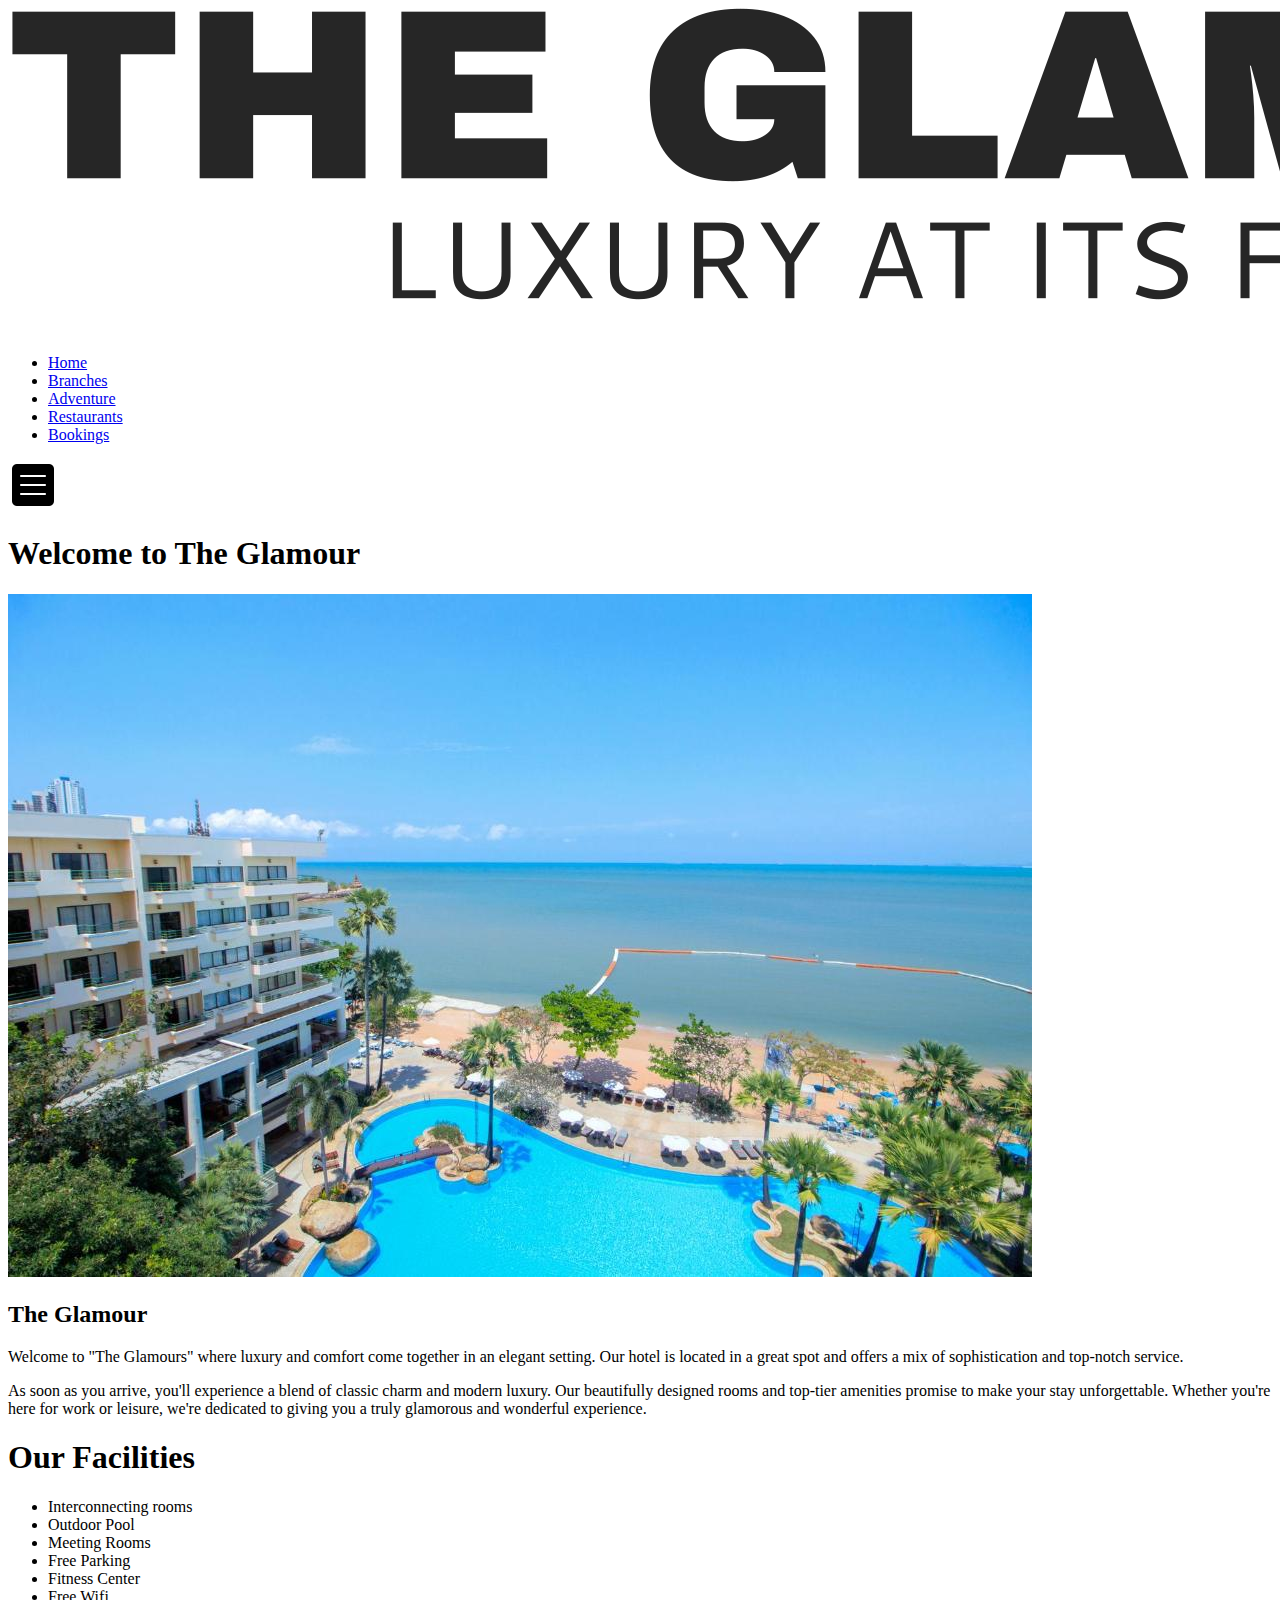
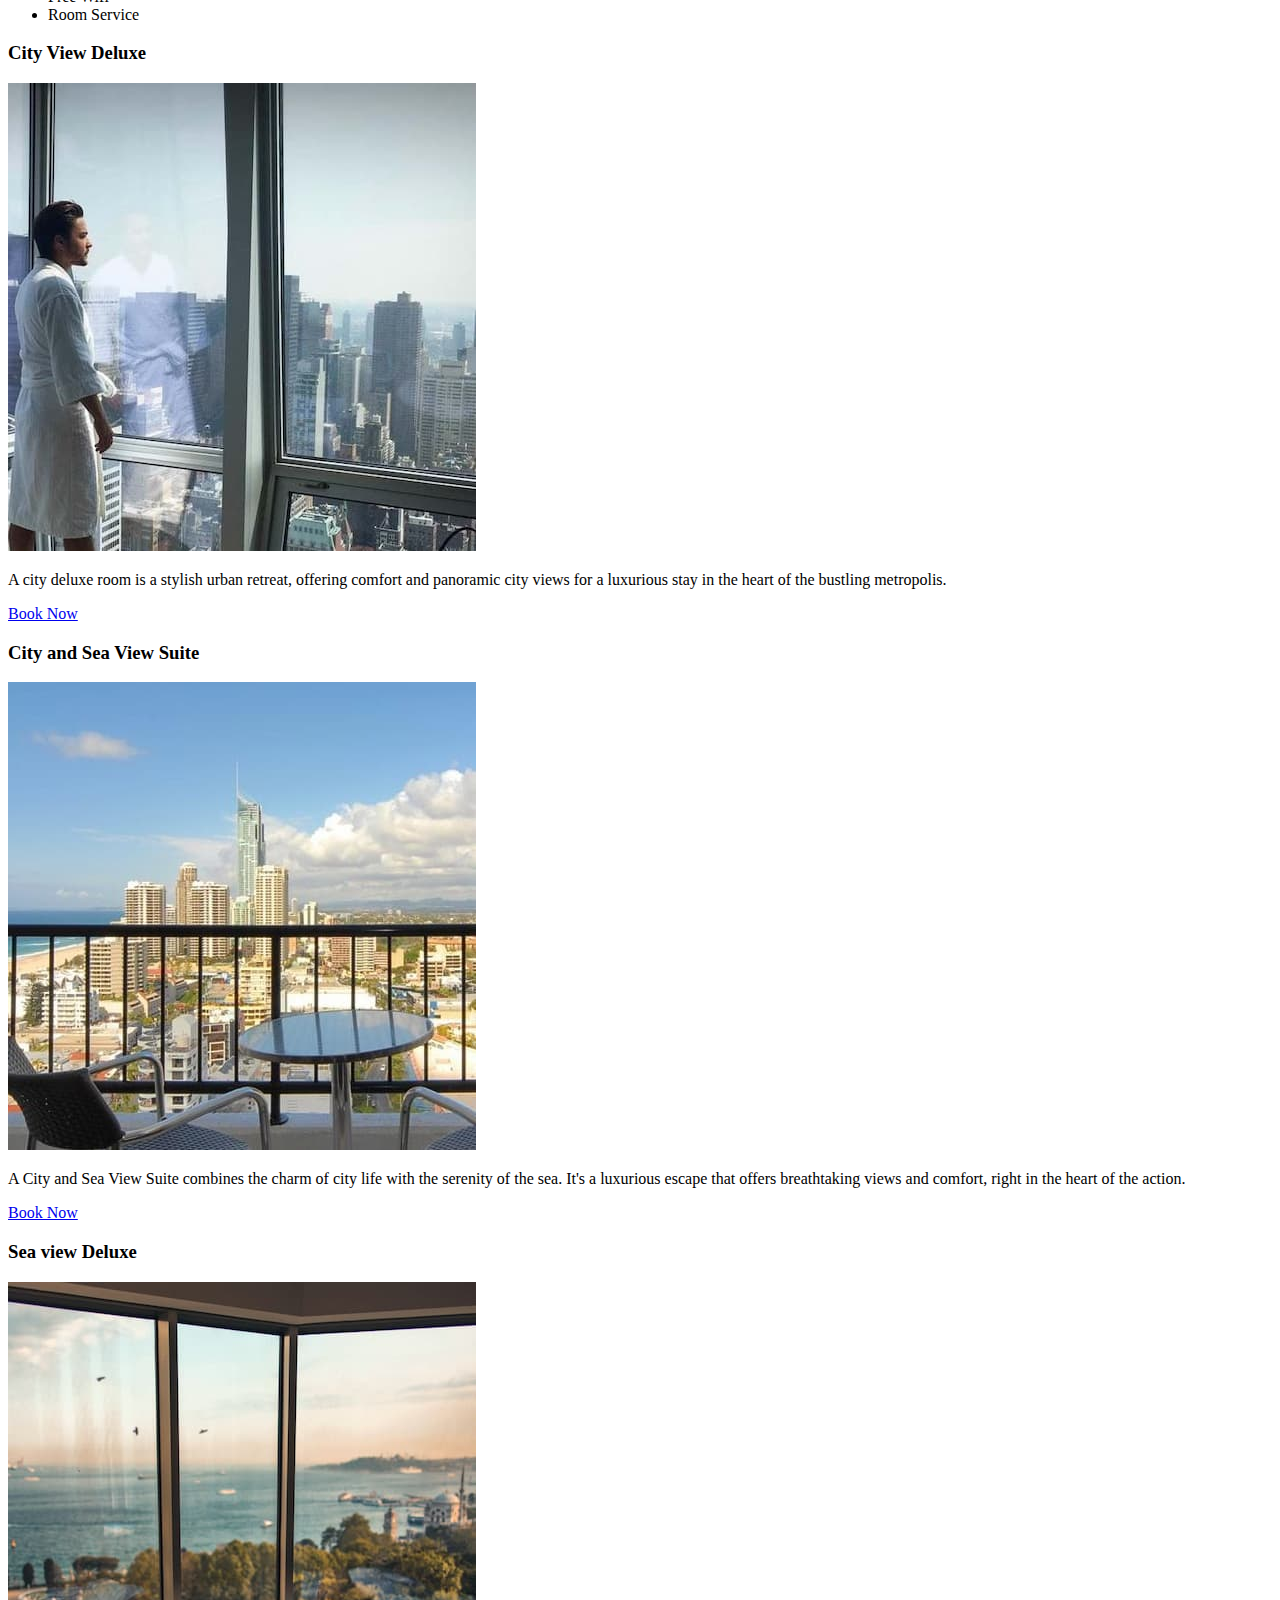
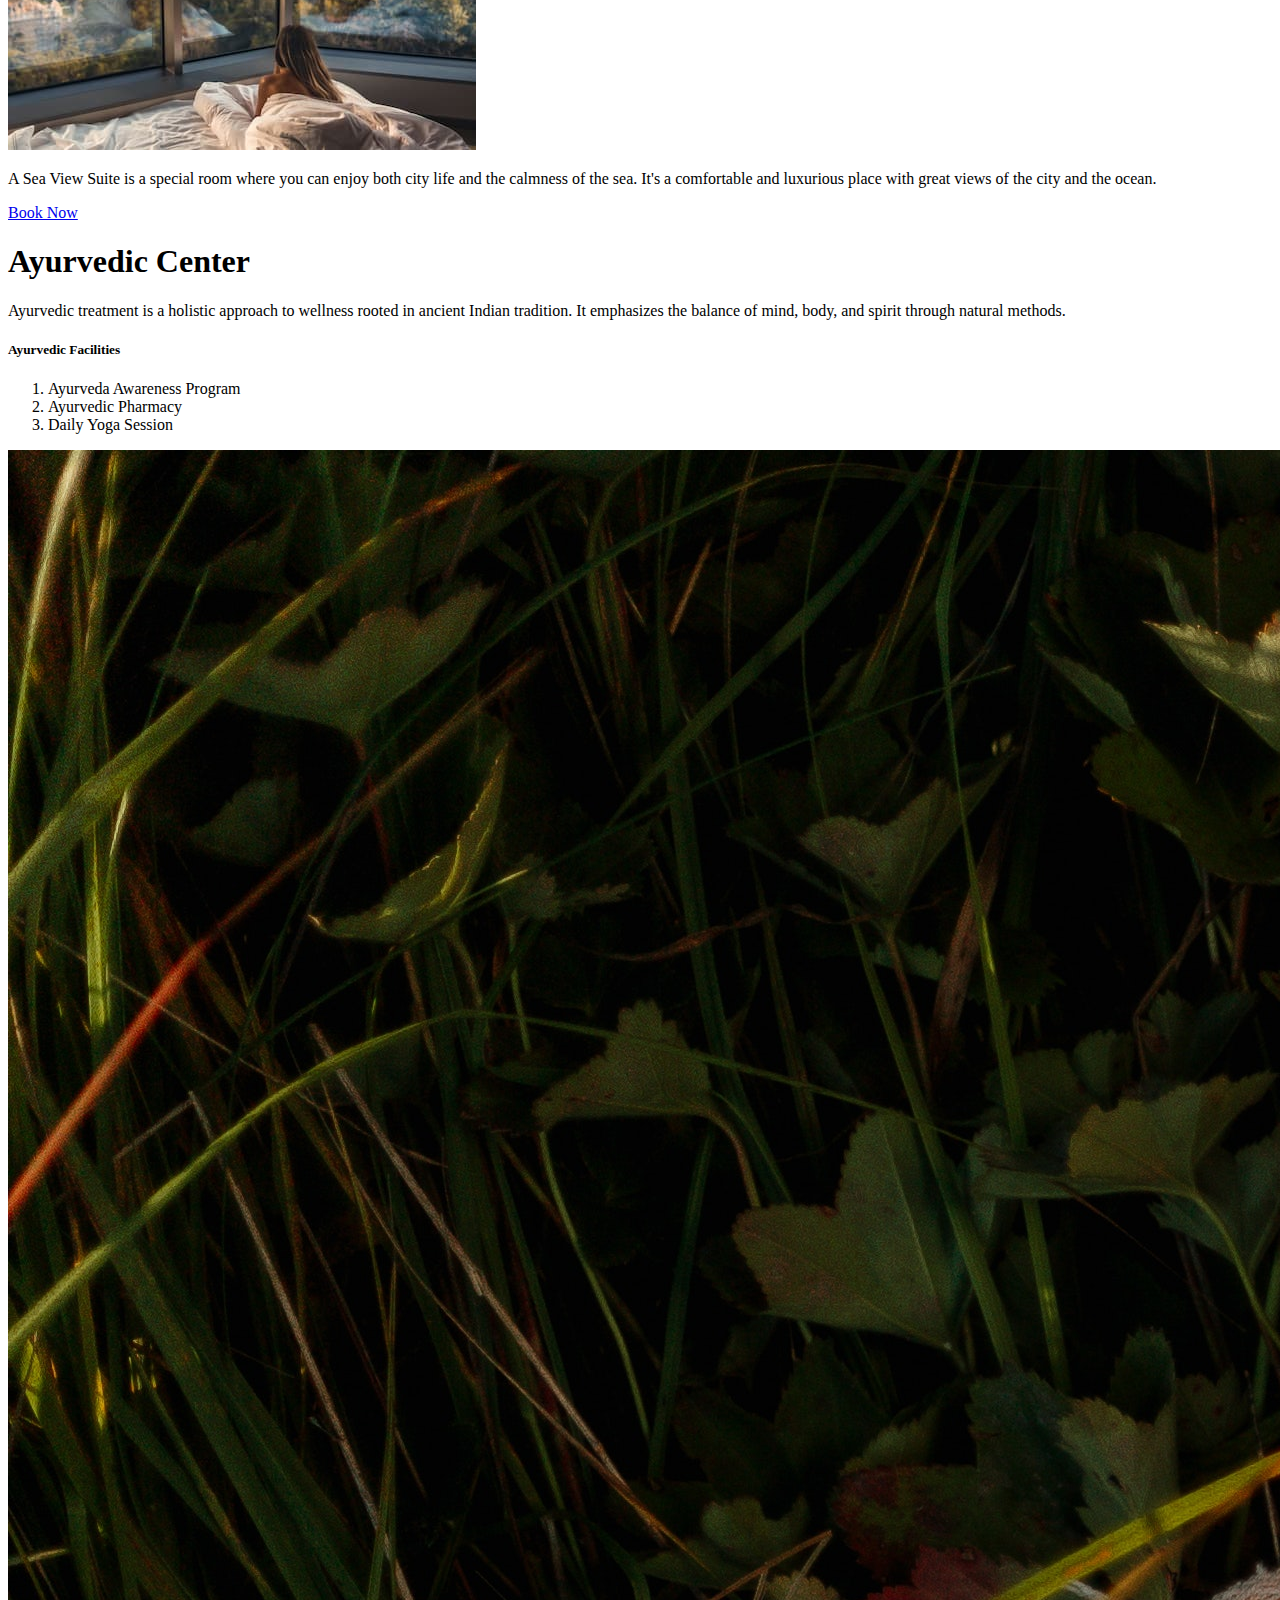
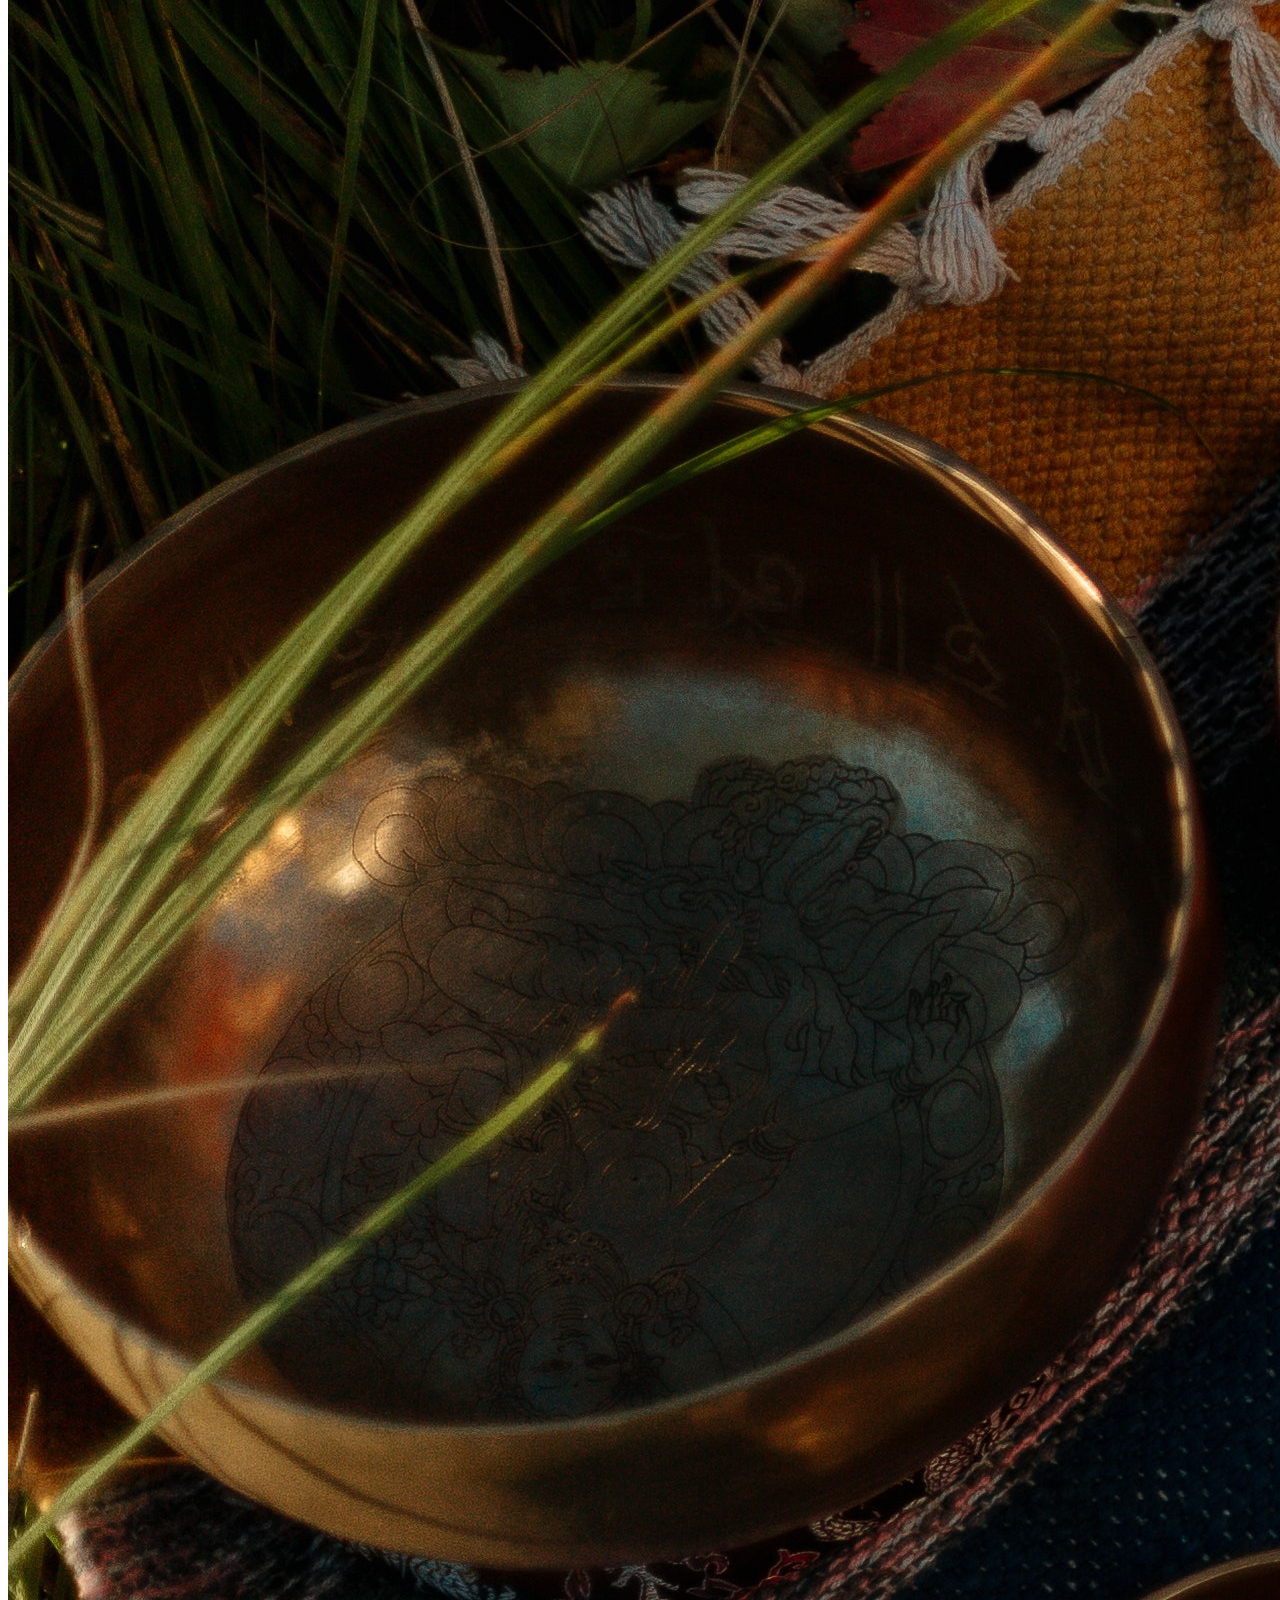
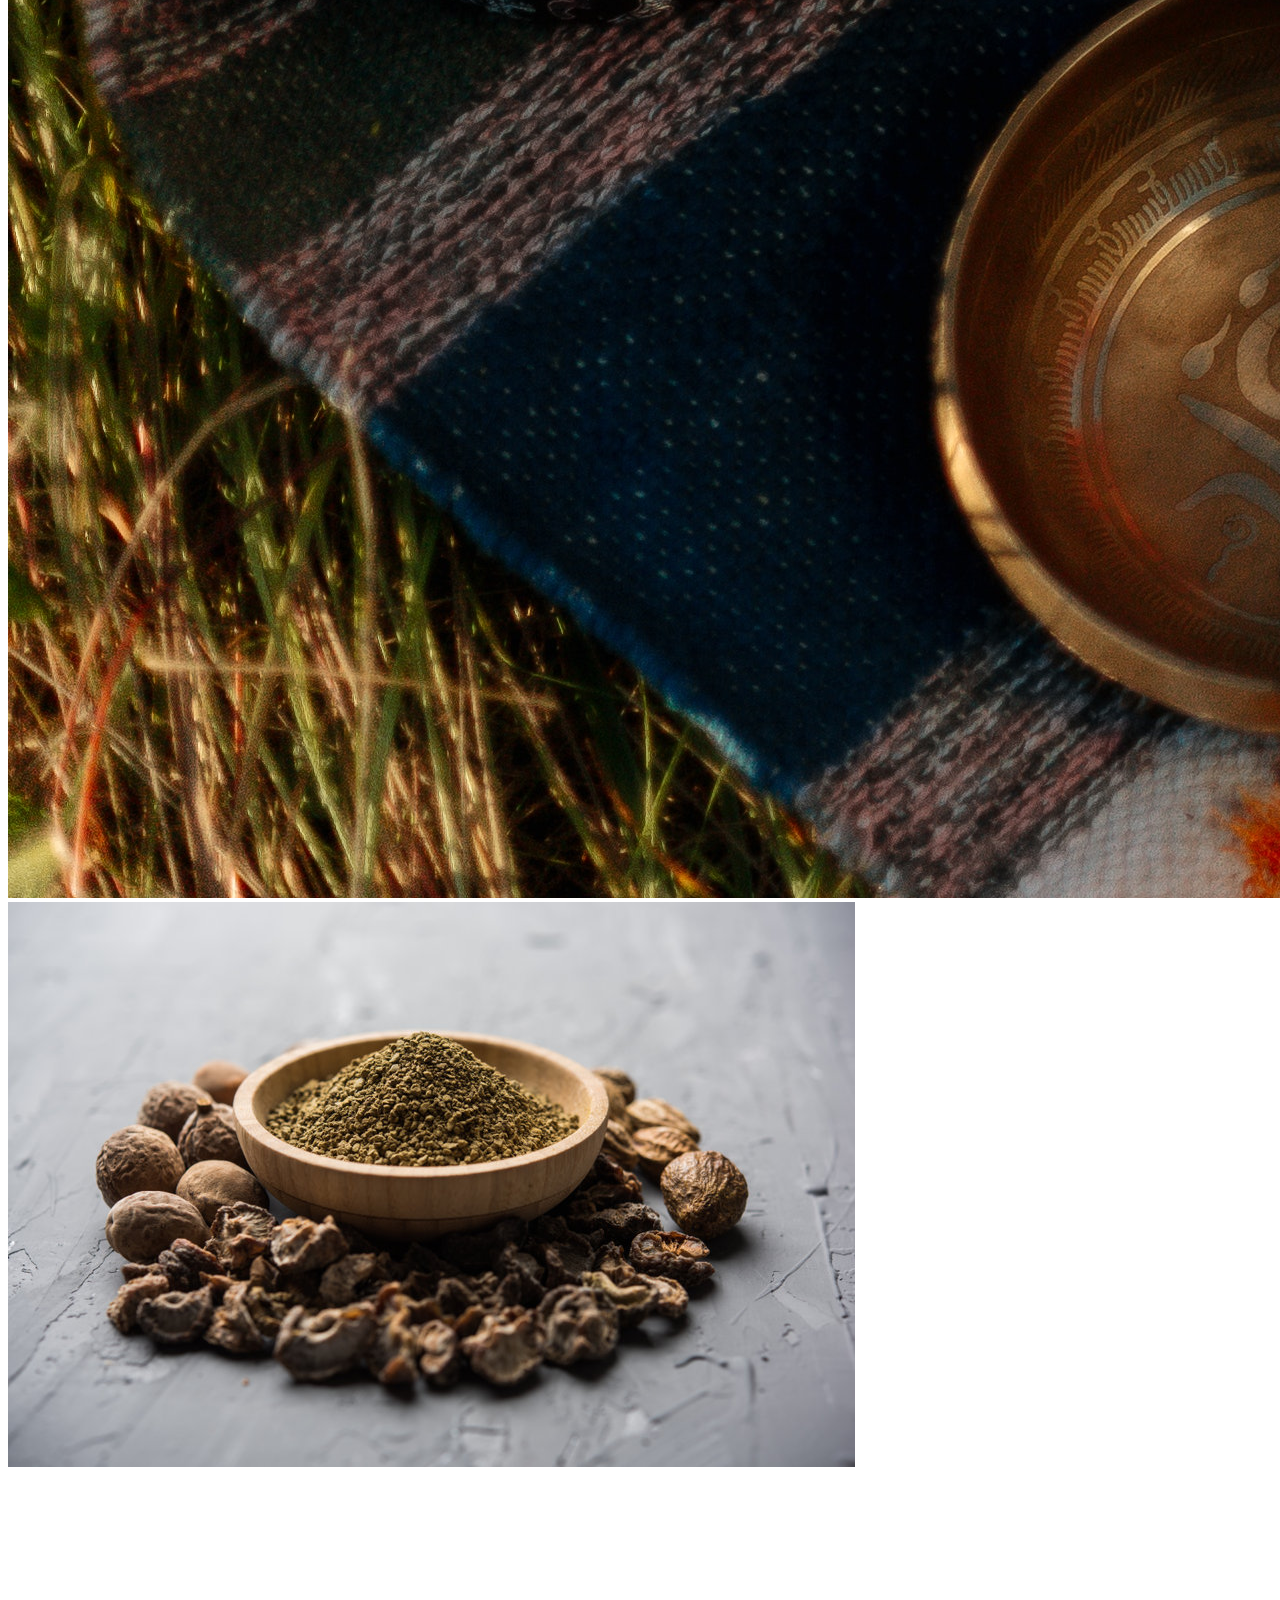
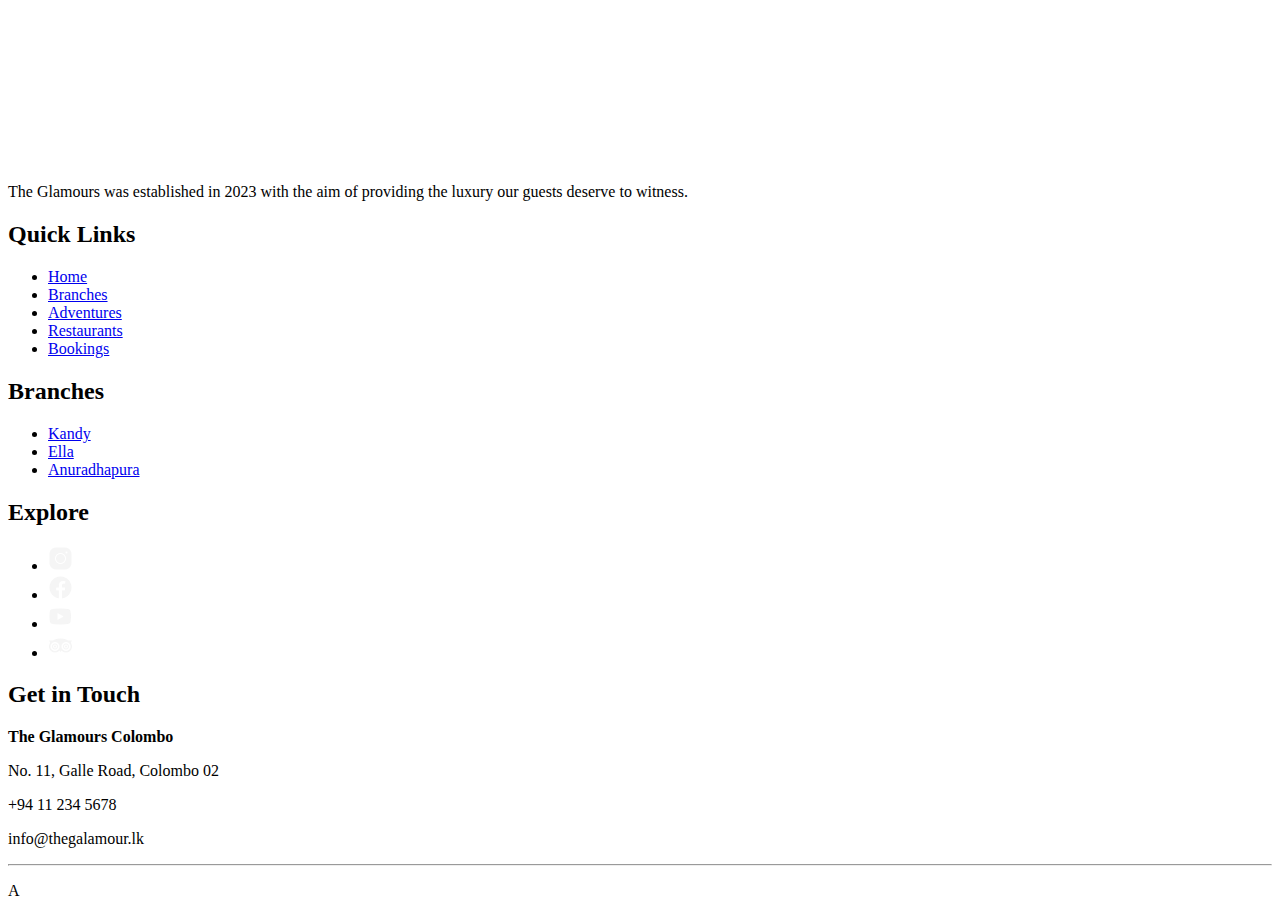
==== index.html @ 7baea007 "Add files via upload" ====
<!DOCTYPE html>
<html>
<head>
    <meta charset="utf-8">
    <meta name="viewport" content="width=device-width, initial-scale=1">
    <meta name="description" content="This is a hotel web application for clients and customers.">
    <link rel="stylesheet" href="../Hotel_Web/styles/main_style.css">
    <link rel="stylesheet" href="../Hotel_Web/styles/normalize.css">  
    <link rel="apple-touch-icon" sizes="180x180" href="apple-touch-icon.png">
    <link rel="icon" type="image/png" sizes="32x32" href="favicon-32x32.png">
    <link rel="icon" type="image/png" sizes="16x16" href="favicon-16x16.png">
    <link rel="manifest" href="site.webmanifest">
    <link rel="mask-icon" href="safari-pinned-tab.svg" color="#5bbad5">
    <meta name="msapplication-TileColor" content="#da532c">
    <meta name="theme-color" content="#ffffff">
    <title>The Glamour</title>
</head>
<body>
    <header class="hero">
        <!-- Logo and navigation menu -->
        <a href="index.html"><img src="images/logo1.png" class="logo" id="logoheh"></a>
        <nav>
            <div class="nav-list" id="navlinks">
                <!-- Close button for the navigation menu in mobile responsive mode -->
                <img src="images/close.png" class="fa" id="navbutton" onclick="hidemenue()">
                <ul>
                    <!-- Navigation links -->
                    <li><a href="index.html" class="onsite">Home</a></li>
                    <li><a href="branches.html">Branches</a></li>
                    <li><a href="adventure.html">Adventure</a></li>
                    <li><a href="restaurants.html">Restaurants</a></li>
                    <li><a href="bookings.html">Bookings</a></li>
                </ul>
            </div>
        </nav>        
        <!-- Button to open the navigation menu in mobile responsive mode -->
        <img src="images/menue.png" class="fa" id="navbutton" onclick="showmenue()">
    </header>
    <main>
        <section class="onsiteMain">
            <!-- Welcome message -->
            <h1>Welcome to The Glamour</h1>
        </section>
        <section class="intro">
            <!-- Hotel introduction with an image -->
            <img src="images/sea_view_welcome.jpg" alt="Hotel Images">
            <div class="intro_text">
                <h2>The Glamour</h2>
                <p>Welcome to "The Glamours" where luxury and comfort come together in an elegant setting. Our hotel is located in a great spot and offers a mix of sophistication and top-notch service.</p>
                <p>As soon as you arrive, you'll experience a blend of classic charm and modern luxury. Our beautifully designed rooms and top-tier amenities promise to make your stay unforgettable. Whether you're here for work or leisure, we're dedicated to giving you a truly glamorous and wonderful experience.</p>
        </section>
        <section class="amentites">
            <!-- Hotel facilities list -->
            <h1>Our Facilities</h1>
            <ul>
                <li>Interconnecting rooms</li>
                <li>Outdoor Pool</li>
                <li>Meeting Rooms</li>
                <li>Free Parking</li>
                <li>Fitness Center</li>
                <li>Free Wifi</li>
                <li>Room Service</li>
            </ul>
        </section>
        <section class="roomTypes">
            <!-- 3 Types of Rooms  -->
            <div class="rooms_cols">
                <h3>City View Deluxe</h3>
                <img src="images/cityView.jpg" title="City View Room" alt="City View Image">
                <p>A city deluxe room is a stylish urban retreat, offering comfort and panoramic city views for a luxurious stay in the heart of the bustling metropolis.</p>
                <a href="bookings.html">Book Now</a>
            </div>
            <div class="rooms_cols">
                <h3>City and Sea View Suite</h3>
                <img src="images/citySeaRoom.jpg" title="Sea and City View" alt="City View Image">
                <p>A City and Sea View Suite combines the charm of city life with the serenity of the sea. It's a luxurious escape that offers breathtaking views and comfort, right in the heart of the action.</p>
                <a href="bookings.html">Book Now</a>
            </div>
            <div class="rooms_cols">
                <h3>Sea view Deluxe</h3>
                <img src="images/seaView.jpg">
                <p>A Sea View Suite is a special room where you can enjoy both city life and the calmness of the sea. It's a comfortable and luxurious place with great views of the city and the ocean.</p>
                <a href="bookings.html">Book Now</a>
            </div>
        </section>
        <section class="ayur">
            <!-- Ayurvedic treatment section -->
            <div class="Ayurtxt">
                <h1>Ayurvedic Center</h1>
                <p>Ayurvedic treatment is a holistic approach to wellness rooted in ancient Indian tradition. It emphasizes the balance of mind, body, and spirit through natural methods.</p>
                <div class="ayuSubSection">
                    <h5>Ayurvedic Facilities</h5>
                    <ol>
                        <li>Ayurveda Awareness Program</li>
                        <li>Ayurvedic Pharmacy</li>
                        <li>Daily Yoga Session</li>
                    </ol>
                </div>
            </div>
            <div class="ayutImages">
            <img src="images/ayurPicT.jpg" title="Ayurvedic Treatment" alt="Ayurvedic Treatment">
            <img src="images/ayurPicB.jpg" title="Ayurvedic Treatment" alt="Ayurvedic Treatment">
            </div>
        </section>
    </main>
    <footer>
        <div id="f_logo_summ">
            <!-- Footer logo and summary -->
            <a href=""><img src="images/logo_white.png" class="footer_logo" alt="The Glamours" title="The Glamours"></a>
            <p>The Glamours was established in 2023 with the aim of providing the luxury our guests deserve to witness.</p>
        </div>
        <section>
            <!-- Footer sections with quick links, branches, social media, and contact information -->
            <div class="footer_col">
                <h2>Quick Links</h2>
                <ul>
                    <li><a href="index.html">Home</a></li>
                    <li><a href="branches.html">Branches</a></li>
                    <li><a href="adventure.html">Adventures</a></li>
                    <li><a href="restaurants.html">Restaurants</a></li>
                    <li><a href="bookings.html">Bookings</a></li>
                </ul>
            </div>
            <div class="footer_col">
                <h2>Branches</h2>
                <ul>
                    <li><a href="branches.html">Kandy</a></li>
                    <li><a href="branches.html">Ella</a></li>
                    <li><a href="branches.html">Anuradhapura</a></li>
                </ul>
            </div>
            <div class="footer_col" id="explore">
                <h2>Explore</h2>
                <ul>
                    <!-- Social media links -->
                    <li><a href="https://www.instagram.com/"><img src="images/instagram.png" alt="Instagram"></a></li>
                    <li><a href="https://www.facebook.com/"><img src="images/facebook.png" alt="Facebook"></li></a>
                    <li><a href="https://www.youtube.com/"><img src="images/youtube.png" alt="Youtube"></li></a>
                    <li><a href="https://www.tripadvisor.com/#"><img src="images/trip_advisor.png" alt="Trip Advisor"></li></a>
                </ul>
            </div>
            <div class="footer_col">
                <h2>Get in Touch</h2>
                <!-- Contact information -->
                <p><b>The Glamours Colombo</b></p>
                <p>No. 11, Galle Road, Colombo 02</p>
                <p>+94 11 234 5678</p>
                <p>info@thegalamour.lk</p>
            </div>
        </section>
        <hr>
        <p>A</p>
        <!-- 
        
            References

            Nickson, R. (2019) Woman laying down on bed inside room · Free Stock photo, Pexels. Available at: https://www.pexels.com/photo/woman-laying-down-on-bed-inside-room-2417842/.
            
            City and Sea View Room (no date). Available at: https://www.mantra.com.au/Portals/0/GalleryImages/System/Mantra/onViewHotel/Gallery/Mantra-Pacific-Hotel4.t42411.jpg (Accessed: September 9, 2023).
            
            28 NYC Hotels with Best Views — The Most Perfect View (no date). Available at: https://www.themostperfectview.com/new-york-hotel-views.

            India, K.A. (2023) “A Complete List of Ayurvedic Treatments, Benefits and How they Work,” Kerala Ayurveda, 9 September. Available at: https://www.keralaayurveda.biz/blog/guide-to-ayurvedic-treatments.

            Photo by cottonbro studio: https://www.pexels.com/photo/person-in-red-long-sleeve-shirt-holding-brown-wooden-handle-5416013/

            GARDEN SEA VIEW RESORT $38 ($̶8̶1̶) - Updated 2023 prices & hotel Reviews - Pattaya, Thailand (no date). Available at: https://www.tripadvisor.com/Hotel_Review-g293919-d447130-Reviews-Garden_Sea_View_Resort-Pattaya_Chonburi_Province.html#/media/447130/556368362:p/?albumid=101&type=0&category=101.


         -->
    </footer>
    <script>
        // JavaScript functions for showing and hiding the navigation menu in responsive mode only
        var navlinks = document.getElementById("navlinks")

        function showmenue(){
            navlinks.style.right = "0"
        }
        function hidemenue(){
            navlinks.style.right = "-200px"
        }
    </script>
</body>
</html>
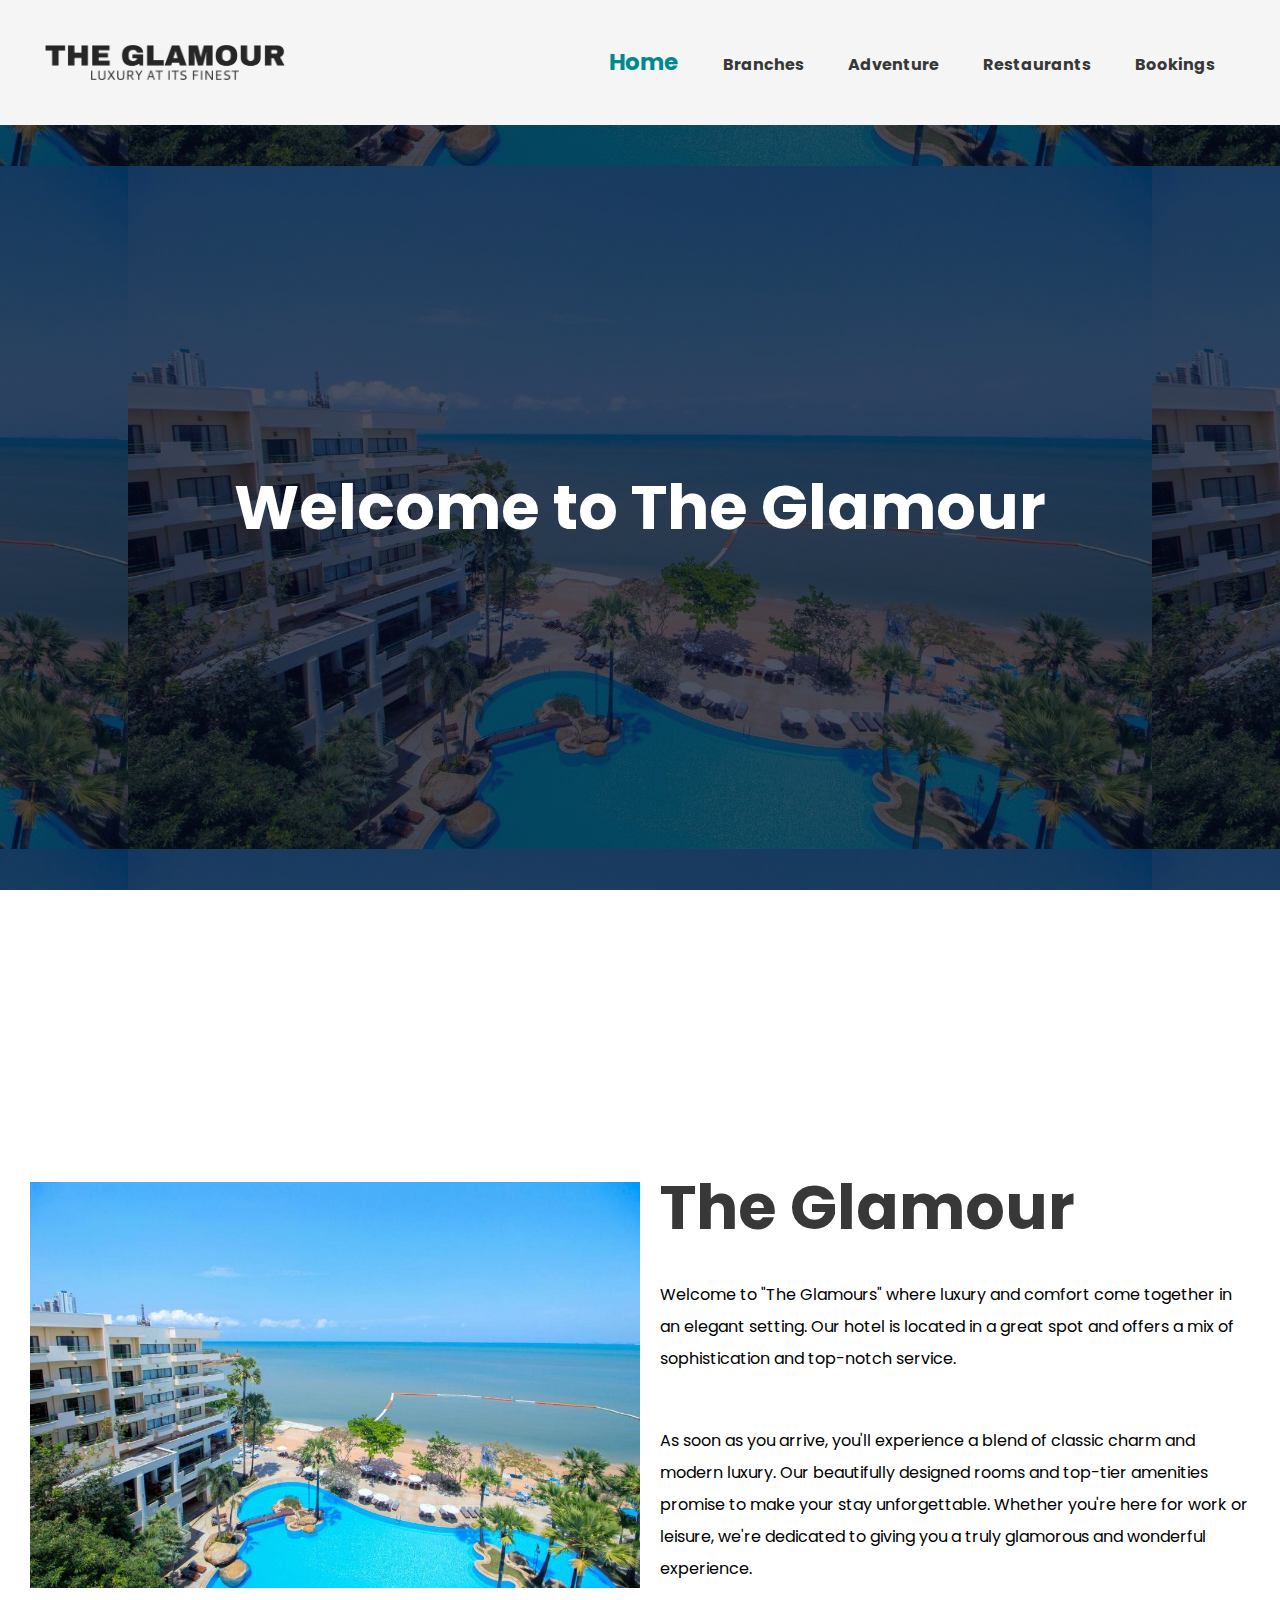
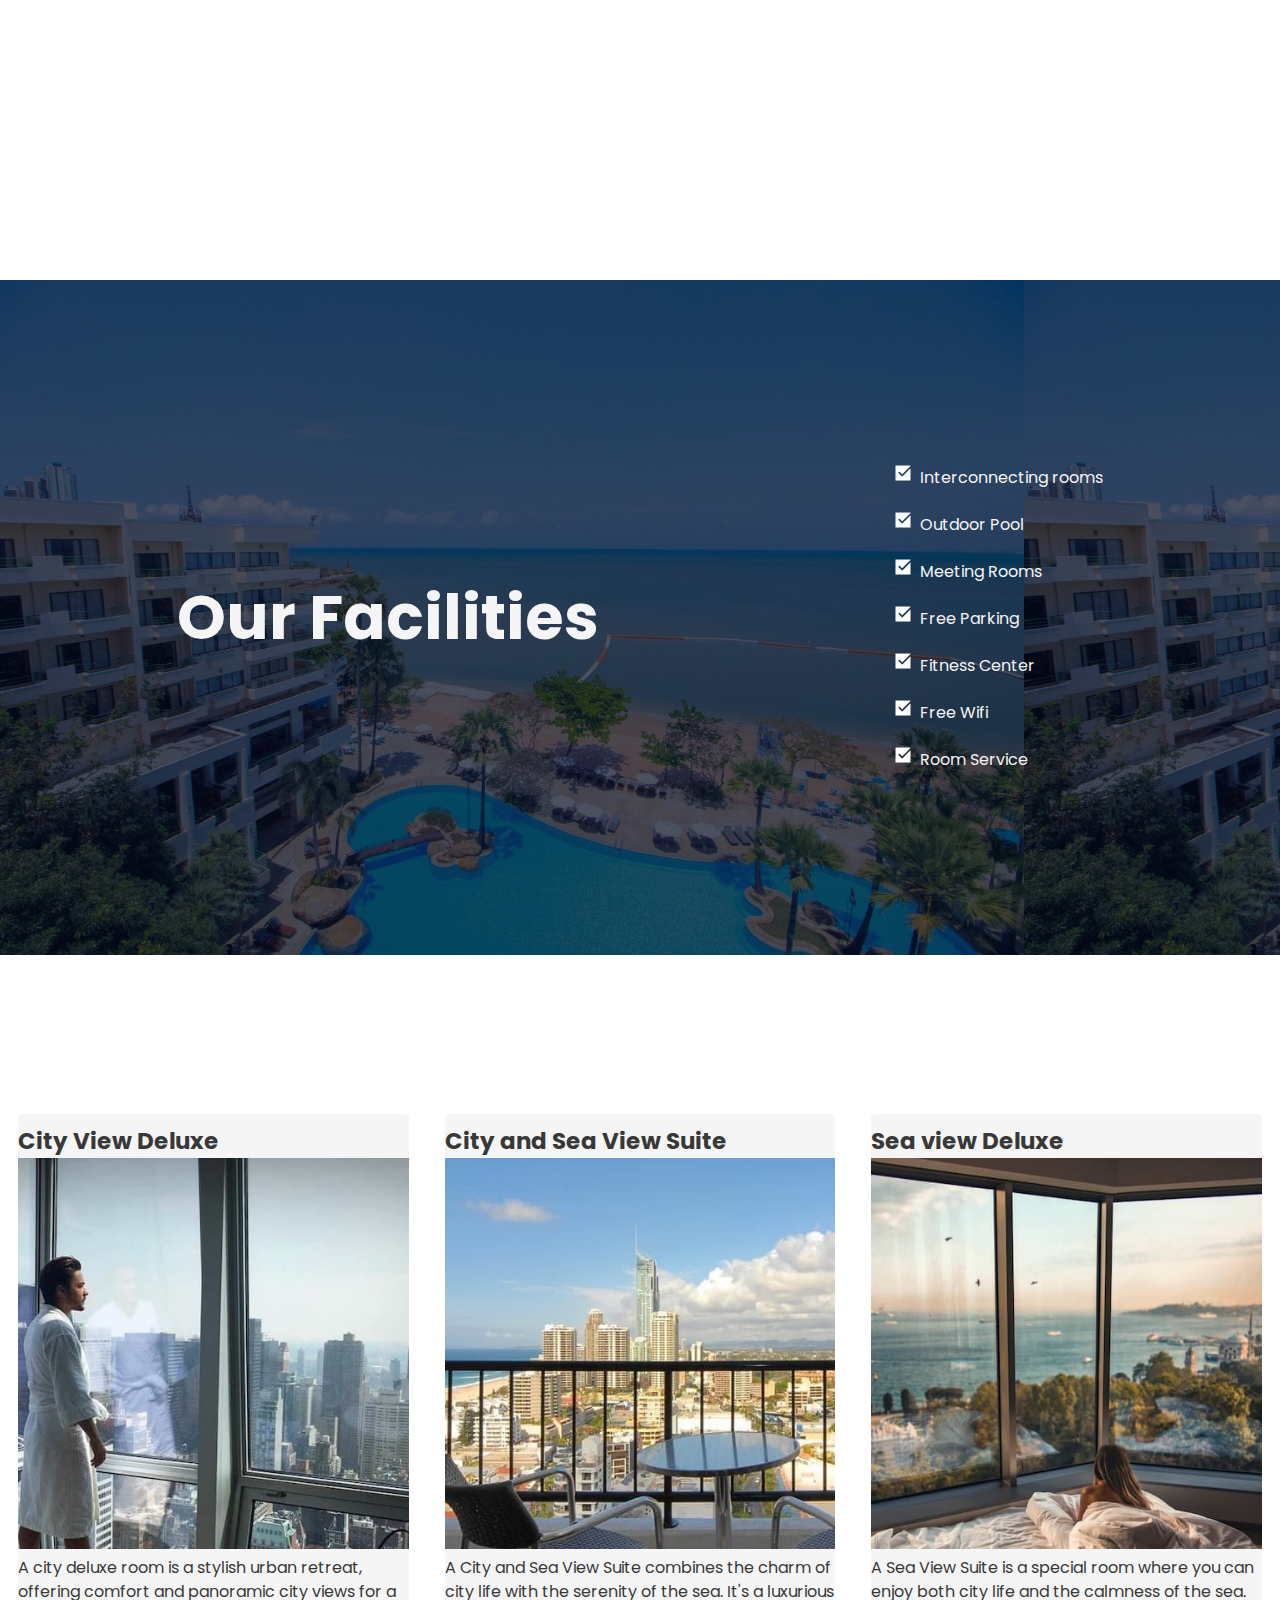
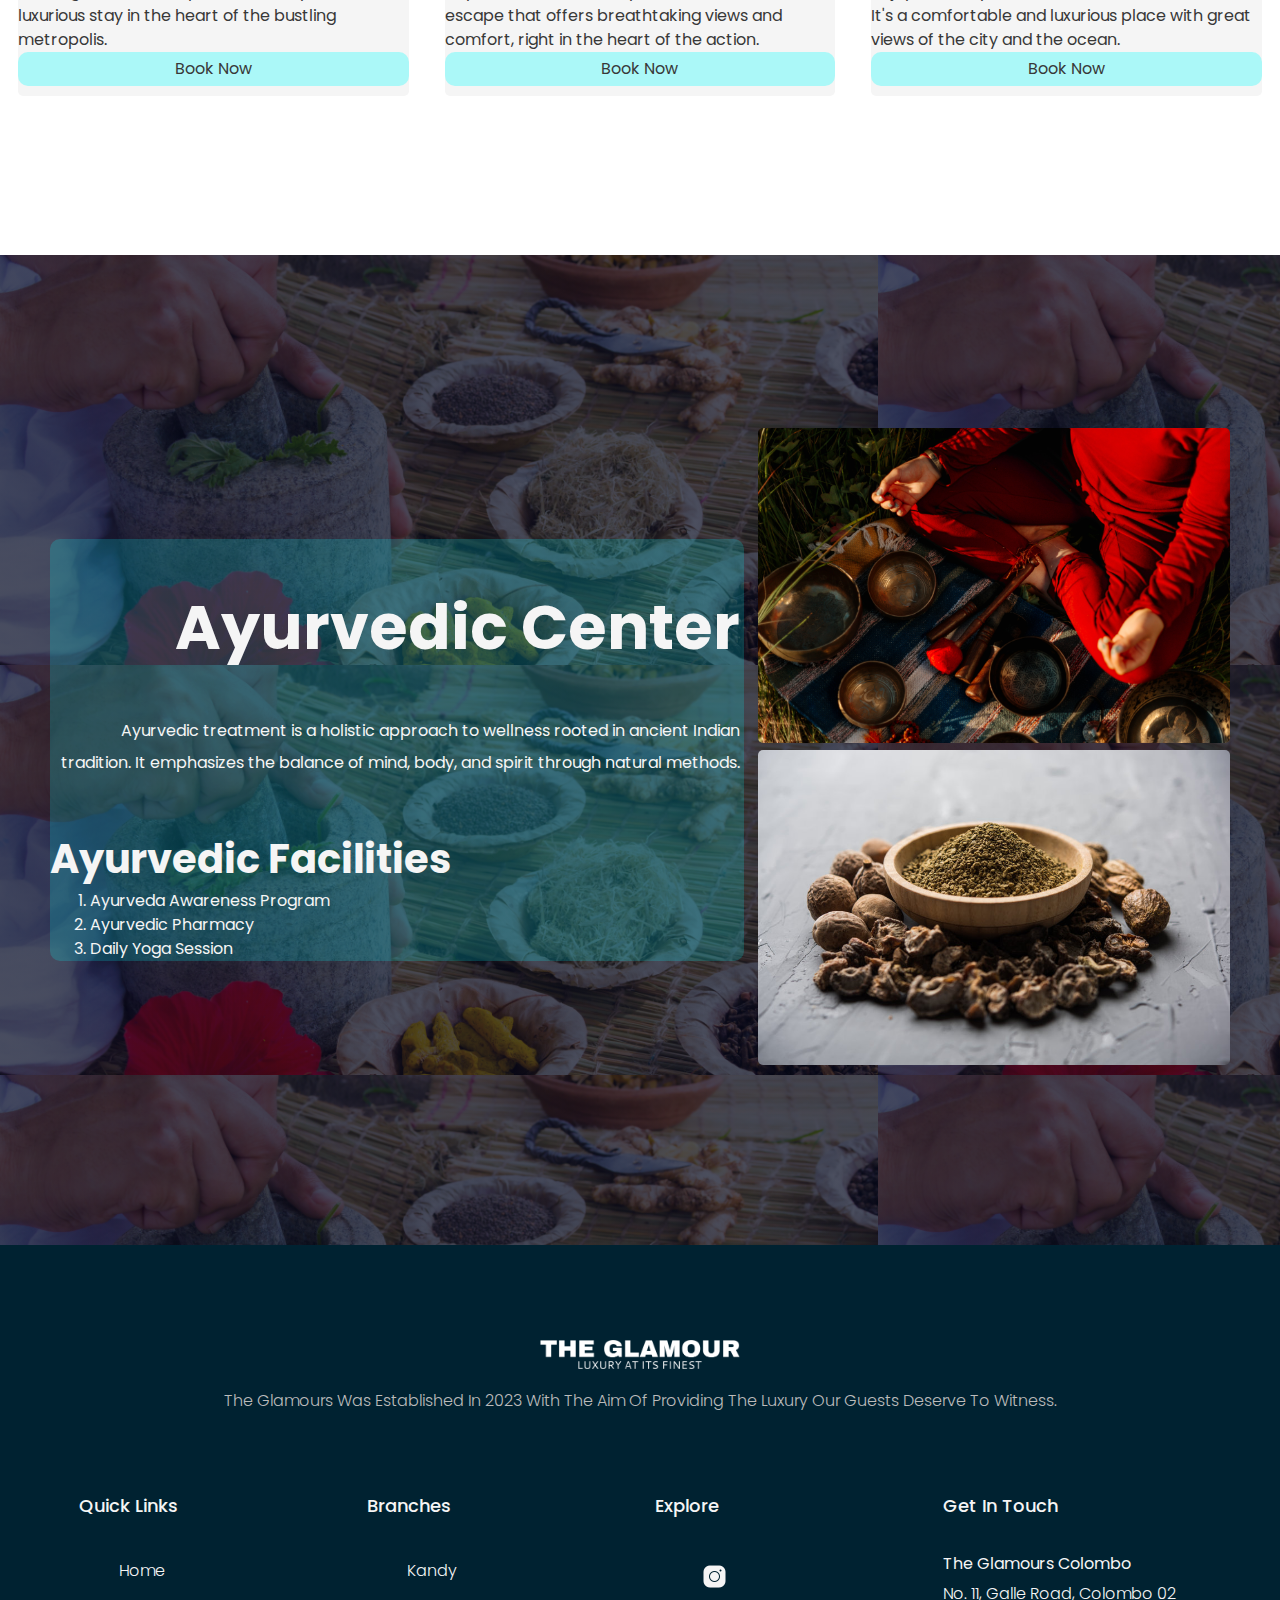
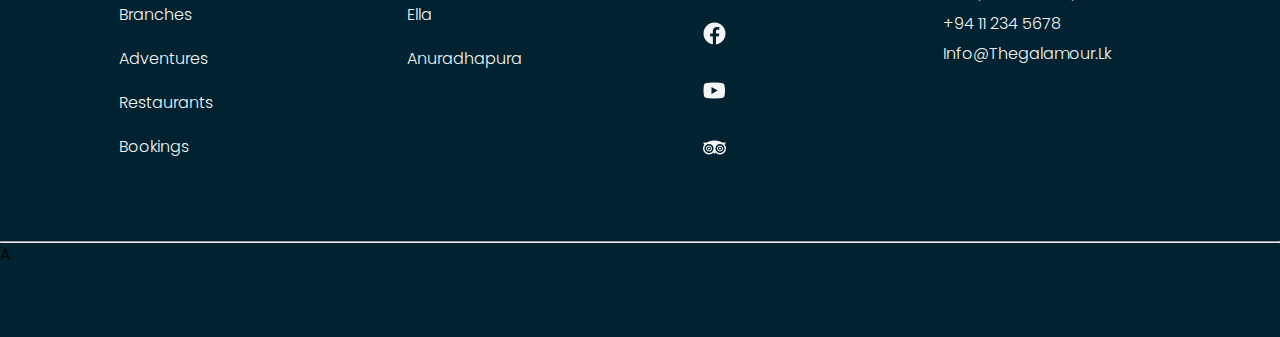
==== commit 656c9e35: "index.html" ====
--- a/index.html
+++ b/index.html
@@ -4,8 +4,8 @@
     <meta charset="utf-8">
     <meta name="viewport" content="width=device-width, initial-scale=1">
     <meta name="description" content="This is a hotel web application for clients and customers.">
-    <link rel="stylesheet" href="../Hotel_Web/styles/main_style.css">
-    <link rel="stylesheet" href="../Hotel_Web/styles/normalize.css">  
+    <link rel="stylesheet" href="/styles/main_style.css">
+    <link rel="stylesheet" href="/styles/normalize.css">  
     <link rel="apple-touch-icon" sizes="180x180" href="apple-touch-icon.png">
     <link rel="icon" type="image/png" sizes="32x32" href="favicon-32x32.png">
     <link rel="icon" type="image/png" sizes="16x16" href="favicon-16x16.png">
--- a/styles/main_style.css
+++ b/styles/main_style.css
@@ -0,0 +1,733 @@
+@import url('https://fonts.googleapis.com/css2?family=Poppins:ital,wght@0,100;0,200;0,300;0,400;0,500;0,600;0,700;0,800;0,900;1,100;1,200;1,300;1,400;1,500;1,600;1,700;1,800;1,900&display=swap');
+*{
+    line-height: 1.5;
+    margin: 0;
+    box-sizing: border-box;
+    font-family: 'Poppins', sans-serif;
+}
+:root{
+    --lightTextColor: whitesmoke;
+    --darkTextColor: rgb(56, 56, 56);
+    --signatureColor: rgb(0, 138, 143);
+    --fontSizeMobile: 15px; 
+    --normalHeader: 62px;
+    --MobileHeader: 31px;
+    --defaultBorderRadius: 10px;
+    --signaturebackground: rgba(0, 255, 255, 0.301);
+    --deafaultBoxShadow:  2px 2px 7px rgb(83, 83, 83);
+}
+/* header styling */
+.logo{
+    height: 35px;
+}
+.hero{
+    height: 125px;
+    width: 100%;
+    background-color: whitesmoke;
+    display: flex;
+    justify-content: space-between;
+    padding: 45px;
+}
+/* ------navigation styling------ */
+nav{
+    display: flex;
+    align-items: center;
+    justify-content: space-between;
+    gap: 3rem;
+}
+nav ul li{
+    list-style-type: none;
+    display: inline-block;
+    padding: 10px 20px;
+    transition: all 0.3s ease;
+}
+nav ul li a{
+    color: var(--darkTextColor);
+    text-decoration: none;
+    font-weight: bold;
+    transition: all 0.3s ease-out;
+}
+.onsite{
+    all: unset;
+    color: var(--signatureColor);
+    font-weight: bold;
+    font-size: 23px;
+    transition: all .3s ease-out;
+    cursor: pointer;
+
+}
+nav ul li a:hover{
+    color: var(--signatureColor);
+}
+nav ul li:hover{
+    transform: translateY(-3px);
+}
+.fa{
+    display: none;
+}
+#navbutton{
+    display: none;
+}
+/* reponsive navigation */
+@media(max-width: 1017px){
+    nav ul li{
+        display: block;
+    }
+    .onsiteMain h1{
+        font-size: 15px;
+    }
+    #navlinks{
+        position: fixed;
+        background-color: rgba(11, 47, 58, 0.911);
+        height: 100vh;
+        width: 200px;
+        top: 0;
+        padding-top: 25vh;
+        right: -220px;
+        text-align: left;
+        z-index: 1;
+        transition: 0.5s;
+        color: whitesmoke;
+    }
+    nav ul li a{
+        color: whitesmoke;
+    }
+    nav .fa{
+        display: block;
+        color: #fff;
+        margin: 10px;
+        cursor: pointer;
+    }
+    #navbutton{
+        display: block;
+    }
+    nav ul{
+        padding: 30px;
+    }
+}
+/* footer stlying */
+footer{
+    background-color: #002231;
+    padding: 70px 0;
+}
+#f_logo_summ{
+    align-items: center;
+    padding: 15px;
+    text-align: center;
+    line-height: 30px;
+    font-size: 16px;
+    text-transform: capitalize;
+    font-weight: 300;
+    color: #bbbbbb;
+}
+.footer_logo{
+    width: 200px;
+    height: auto;
+    margin: 10px;
+}
+footer section{
+    max-width: 1170px;
+    margin: 5%;
+    display: flex;
+    flex-wrap: wrap;
+}
+footer section ul{
+    list-style: none;
+}
+.footer_col{
+    width: 25%;
+    padding: 0 15px;
+}
+.footer_col h2{
+    font-size: 18px;
+    color: whitesmoke;
+    text-transform: capitalize;
+    margin-bottom: 30px;
+    font-weight: 500;
+    position: relative;
+}
+.footer_col ul li{
+    display: grid;
+    grid-template-columns: 40px 0;
+    padding: 10px 0;
+}
+.footer_col p{
+    line-height: 30px;
+    font-size: 16px;
+    text-transform: capitalize;
+    color: whitesmoke;
+    font-weight: 300;
+}
+#explore ul li a{
+    transition: all 0.3s ease-in-out;
+    border-radius: 15px;
+    padding-top: 5px;
+    padding-left: 7px;
+}
+#explore ul li a:hover{
+    box-shadow: 0px 0px var(--signatureColor) ;
+    background-color: var(--signatureColor);
+}
+
+.footer_col ul li a{
+    font-size: 16px;
+    text-transform: capitalize;
+    color: #f5f5f5;
+    text-decoration: none;
+    font-weight: 300;
+    display: block;
+    transition: all 0.3s ease;
+}
+.footer_col ul li a:hover{
+    color: var(--signatureColor);
+    padding-left: 2px;
+    font-weight: 500;
+}
+/* Responsive footer*/
+@media(max-width: 1000px){
+    .footer_col{
+        width: 50%;
+        margin-bottom: 30px;
+    }
+}
+@media(max-width: 580px){
+    .footer_col{
+        width: 100%;
+    }
+}
+/* ----common hero image------ */
+.onsiteMain{
+    min-height: 85vh;
+    width: 100%;
+    display: flex;
+    background-image: linear-gradient(rgba(4, 9, 30, 0.7),rgba(4,9,30,0.7)),url(../images/sea_view_welcome.jpg);
+    background-position: center;
+    position: relative;
+    align-items: center;
+    justify-content: center;
+    text-align: center;
+    
+}
+.onsiteMain h1{
+    color: white;
+    font-size: 62px;
+}
+@media(max-width: 500px){
+    .onsiteMain h1{
+        font-size: 37px;
+    }
+}
+/* --------------------home page--------------------------- */
+/* ------------Introduction Section-------------------- */
+.intro{
+    width: 100%;
+    padding: 30vh 30px;
+    height: 110vh;
+    margin: auto;
+    text-align: center;
+    align-items: center;
+}
+.intro {
+    display: flex;
+    flex-direction: row;
+    align-items: center;
+    text-align: left;
+}
+.intro_text{
+    justify-content: space-between;
+}
+.intro img {
+    width: 50%; 
+    margin-right: 20px; 
+}
+.intro h2{
+    font-size: var(--normalHeader);
+    color: var(--darkTextColor);
+}
+.intro p{
+    line-height: 2;
+    padding: 25px 0;
+}
+/* ----------------------Responsive Introduction------------------------- */
+@media screen and (max-width: 768px) {
+    .intro {
+        flex-direction: column;
+        align-items: flex-start; 
+        padding: 50px 10px;
+        height: 120vh;
+        align-items: center;
+    }
+    .intro_text{
+        text-align: center;
+    }
+    .intro img {
+        width: 75%; 
+        margin-right: 0; 
+    }
+    .intro p{
+        padding: 0px 0px;
+        font-size: var(--fontSizeMobile);
+    }
+    .intro h2{
+        font-size: var(--MobileHeader);
+    }
+}
+/* ---------------Facilities section------------------------ */
+.amentites{ 
+    display: flex;
+    flex-direction: row;
+    justify-content: space-around;
+    height: 75vh;
+    width: 100%;
+    color: whitesmoke;
+    background-image: linear-gradient(rgba(4, 9, 30, 0.7),rgba(4,9,30,0.7)),url(../images/sea_view_welcome.jpg);
+    padding: 50px;
+    align-items: center;
+}
+.amentites li{
+    list-style: square url(../images/tick.png) inside;
+    padding: 10px 0;
+    text-align: left;
+}
+.amentites h1{
+    font-size: var(--normalHeader);
+    text-align: right;
+}
+/* -----------------------Responsive Facilities------------------ */
+@media(max-width: 750px){
+    .amentites{
+        flex-direction: column;
+        height: 50%;
+    }
+    .amentites h1{
+        font-size: var(--MobileHeader);
+        text-align: center;
+    }
+    .amentites ul{
+        align-items: center;
+        text-align: center;
+    }
+    .amentites li{
+        font-size: var(--fontSizeMobile);
+    }
+}
+/* -------------------------Rooms Section---------------------- */
+.roomTypes{
+    height: 100vh;
+    width: 100%;
+    display: grid;
+    grid-template-columns: 1fr 1fr 1fr;
+    align-items: center;
+    justify-content: space-between;
+}
+.rooms_cols{
+    margin: 18px;
+    padding: 10px 0;
+    border-radius: 5px;
+    background-color: whitesmoke;
+    color: var(--darkTextColor);
+}
+.rooms_cols h3{
+    font-size: 23px;
+}
+.rooms_cols img{
+    width: 100%;
+}
+.rooms_cols a{
+    color: var(--darkTextColor);
+    text-decoration: none;
+    width: 100%;
+    display: block;
+    text-align: center;
+    padding: 5px;
+    background-color: rgba(0, 255, 255, 0.301);
+    border-radius: var(--defaultBorderRadius);
+    transition: all 0.3s ease;
+}
+.rooms_cols a:hover{
+    box-shadow: var(--deafaultBoxShadow);
+
+}
+/* ----------responsive room section----------- */
+@media(max-width: 810px){
+    .roomTypes{
+        display: flex;
+        flex-direction: column;
+        align-items: center;
+        justify-content: space-around;
+        text-align: center;
+        height: 220vh;
+
+    }
+    .rooms_cols img{
+        width: 40%;
+        padding: 5px 0;
+        margin: 2px;
+    }
+    .rooms_cols h3{
+        font-size: var(--MobileHeader);
+    }
+    .rooms_cols p{
+        font-size: var(--fontSizeMobile);
+    }
+}
+/* -----------------------Ayurwedice Section--------------------------- */
+.ayur{ 
+    display: grid;
+    grid-template-columns: 60% 40%;
+    justify-content: space-around;
+    align-items: center;
+    height: 110vh;
+    width: 100%;
+    color: whitesmoke;
+    background-image: linear-gradient(rgba(4, 9, 30, 0.7),rgba(4,9,30,0.7)),url(../images/ayur\ web.png);
+    padding: 50px;
+    text-align: right;
+}
+.Ayurtxt{
+    background-color: rgba(0, 255, 255, 0.192);
+    border-radius: var(--defaultBorderRadius);
+    margin-right: 14px;
+    padding-right: 4px;
+}
+.ayur h1{
+    font-size: var(--normalHeader);
+}
+.ayur p{
+    line-height: 2;
+}
+.ayur img{  
+    width: 100%;
+    border-radius: 5px;
+}
+.Ayurtxt h5, li{
+    text-align: left;
+    align-items: left;
+}
+.Ayurtxt h5{
+    font-size: 40px;
+}
+.ayuSubSection{
+    padding-top: 50px;
+}
+/* -------------------Responsive Ayurwedic Section----------------------- */
+@media(max-width: 810px){
+    .ayur{
+        grid-template-columns: 1fr;
+        height: 50%;
+    }
+    .ayur h1{
+        font-size: var(--MobileHeader);
+        text-align: center;
+    }
+    .ayur p{
+        font-size: var(--fontSizeMobile);
+        align-items: center;
+        text-align: center;
+    }
+    .ayur img{
+        display: none;
+    }
+    .Ayurtxt h5{
+        text-align: center;
+        font-size: var(--MobileHeader);
+    }
+}
+/* ---------------------branches------------------------ */
+/* --------details of the branch-------- */
+.details{
+    display: grid;
+    grid-template-columns: repeat(3, 1fr);
+}
+.BranchCol{
+    margin: 3%;
+    padding: 3% 3%;
+    background-color: var(--signaturebackground);
+    border-radius: var(--defaultBorderRadius);
+    color: var(--darkTextColor);
+}
+.BranchCol h1{
+    height: 80px;
+    text-align: center;
+}
+.BranchCol p{
+    height: 200px;
+}
+.BranchCol iframe{
+    width: 100%;
+    height: auto;
+}
+.branchLogo{
+    width: 100%;
+    height: 10%;
+}
+.branchPic{
+    width: 100%;
+}
+/* -----------mobile responsive branch details---------- */
+@media(max-width: 900px){
+    .details{
+        display: flex;
+        flex-direction: column;
+    }
+    .BranchCol h1{
+        padding: 0 0;
+        height: auto;
+    }
+    .BranchCol p{
+        height: auto;
+    }
+}
+/* -----------summary of tables--------------- */
+table{
+    background: linear-gradient(45deg, rgba(32, 255, 255, 0.336), rgba(0, 105, 105, 0.377));
+    border-radius: var(--defaultBorderRadius);
+    border-spacing: 0;
+}
+.tableSummary{
+    display: flex;
+    align-items: center;
+    justify-content: center;
+    padding: 15vh 0;
+}
+table thead{
+    background: linear-gradient(45deg,rgba(0, 105, 105, 0.377), rgba(32, 255, 255, 0.336));
+    margin: 0;
+}
+table th{
+    font-size: 25px;
+    padding: 7px 17px;
+    color: var(--darkTextColor);
+    margin: 0;
+}
+table td{
+    padding: 10px;
+}
+table td:first-child{
+    font-size: 18px;    
+}
+table tr:nth-of-type(even){
+    background: linear-gradient(45deg,rgba(0, 105, 105, 0.2), rgba(32, 255, 255, 0.2));
+}
+/* ------------mobile responsive table--------- */
+@media (max-width: 768px) {
+    table th, td{
+        font-size: var(--fontSizeMobile);
+    }
+    table td:first-child{
+        font-size: var(--fontSizeMobile);
+    }
+
+    }
+/* -----------------Adventures------------------ */
+.advenContent{
+    display: grid;
+    grid-template-columns: repeat(2, 1fr);
+}
+.adventures{
+    margin: 3%;
+    background-color: var(--signaturebackground);
+    border-radius: var(--defaultBorderRadius);
+}
+.adventures img{
+    width: 400px;
+}
+.adventures h1{
+    font-size: var(--normalHeader);
+}
+.adventures h1, .adventures p{
+    text-align: right;
+    color: var(--darkTextColor);
+    padding-right: 10px;
+}
+.adventures iframe{
+    display: block;
+    width: 100%;
+    padding: 15px 0px;
+    border: 0px;
+}
+.adventures a{
+    display: block;
+    text-align: center;
+    background-color: var(--signaturebackground);
+    text-decoration: none;
+    color: var(--darkTextColor);
+    transition: all 0.3s ease;
+    font-size: 20px;
+}
+.adventures a:hover{
+    box-shadow: var(--deafaultBoxShadow);
+}
+/* ---------mobile responsive adventure section-------- */
+@media(max-width: 900px){
+    .adventures img{
+        width: 50%;
+    }
+    .adventures h1{
+        font-size: var(--MobileHeader);
+    }
+    .adventures p{
+        font-size: var(--fontSizeMobile);
+    }
+}
+@media(max-width: 710px){
+    .adventures img{
+        width: 100%;
+    }
+    .adventures h1{
+        font-size: 25px;
+    }
+    .adventures p{
+        font-size: 10px;
+    }
+}
+/* -------------------Bookings---------------------- */
+.HotelBooking {
+    width: 80%;
+    margin: 0 auto;
+    padding: 20px;
+    margin-top: 50px;
+    margin-bottom: 50px;
+    background-color: var(--signaturebackground);
+    border: 1px solid var(--signatureColor);
+    border-radius: 5px;
+    box-shadow: 0 0 10px rgba(0, 0, 0, 0.1);
+}
+fieldset {
+    border: 1px solid var(--signatureColor);
+    border-radius: 5px;
+    margin-bottom: 15px;
+    padding: 15px;
+}
+legend {
+    font-weight: bold;
+    font-size: 1.2em;
+    color: var(--darkTextColor);
+}
+input[type="text"],
+input[type="date"],
+select,
+input[type="number"] {
+    width: 100%;
+    padding: 10px;
+    margin-bottom: 10px;
+    border: 1px solid var(--signatureColor);
+    border-radius: 3px;
+}
+input[type="submit"] {
+    background-color: var(--signaturebackground);
+    color: var(--darkTextColor);
+    border: none;
+    padding: 10px 20px;
+    border-radius: 3px;
+    cursor: pointer;
+    font-weight: bold;
+    transition: all 0.3s ease;
+}
+input[type="submit"]:hover{
+    box-shadow: var(--deafaultBoxShadow);
+}
+input[type="submit"][name="submit_reservation"] {
+    background-color: #240da765; 
+    justify-content: center;
+}
+.bookNow{
+    text-align: center;
+}
+.selection{
+    display: flex;
+    flex-direction: row;
+    justify-content: space-around;
+}
+.selection label{
+    background-color: #01913d33;
+    padding: 10px;
+    border-radius: var(--defaultBorderRadius);
+}
+/* -------------mobile responsive booking page-------------- */
+@media screen and (max-width: 600px) {
+    .HotelBooking {
+        width: 100%;
+        font-size: 12px;
+    }
+}
+/* ----------restaurant page---------- */
+.restaurantCols{
+    display: flex;
+    flex-direction: column;
+    align-items: center;
+    justify-content: center;
+    height: 100vh;
+    align-items: center;
+    padding: 20%;
+}
+.restaurantCols img{
+    width: 60%;
+}
+.restaurantCols h2, .restaurantCols h3, .restaurantCols p{
+    color: var(--darkTextColor);
+}
+.restaurantCols h2{
+    font-size: var(--normalHeader);
+    text-align: center;
+}
+.restaurantCols p{
+    text-align: center;
+}
+.restaurantCols a{
+    background-color: rgba(0, 87, 128, 0.562);
+    text-decoration: none;
+    border-radius: var(--defaultBorderRadius);
+    padding: 7px 10px;
+    transition: all 0.3s ease;
+    color: whitesmoke;
+}
+.restaurantCols a:hover{
+    box-shadow: var(--deafaultBoxShadow);
+    color: white;
+}
+/* -------mobile responsive restaurant page-------- */
+@media(max-width: 900px){
+    .restaurantCols{
+        padding: 1% 0;
+    }
+    .restaurantCols img{
+        width: 100%;
+    }
+    .restaurantCols h2{
+        font-size: var(--MobileHeader);
+    }
+    .restaurantCols h3{
+        font-size: 15px;
+    }
+    .restaurantCols p{
+        font-size: var(--fontSizeMobile);
+    }
+}
+.evenlinkContainer h3{
+    display: block;
+    text-align: center;
+    font-size: var(--normalHeader);
+    color: var(--darkTextColor);
+}
+.evenetLinks{
+    display: flex;
+    flex-direction: row;
+    align-items: center;
+    justify-content: space-evenly;
+    height: 25vh;
+    background-image: linear-gradient(rgba(46, 0, 44, 0.7),rgba(4,9,30,0.7)),url(../images/weddingHero.jpg);
+}
+.evenetLinks a{
+    text-decoration: none;
+    color: var(--darkTextColor);
+    color: var(--lightTextColor);
+    font-size: 150%;
+    transition: all .3s ease;
+}
+.evenetLinks a:hover{
+    text-shadow: 0px 0px 12px red ;
+    font-size: 200%;
+}
+
+  
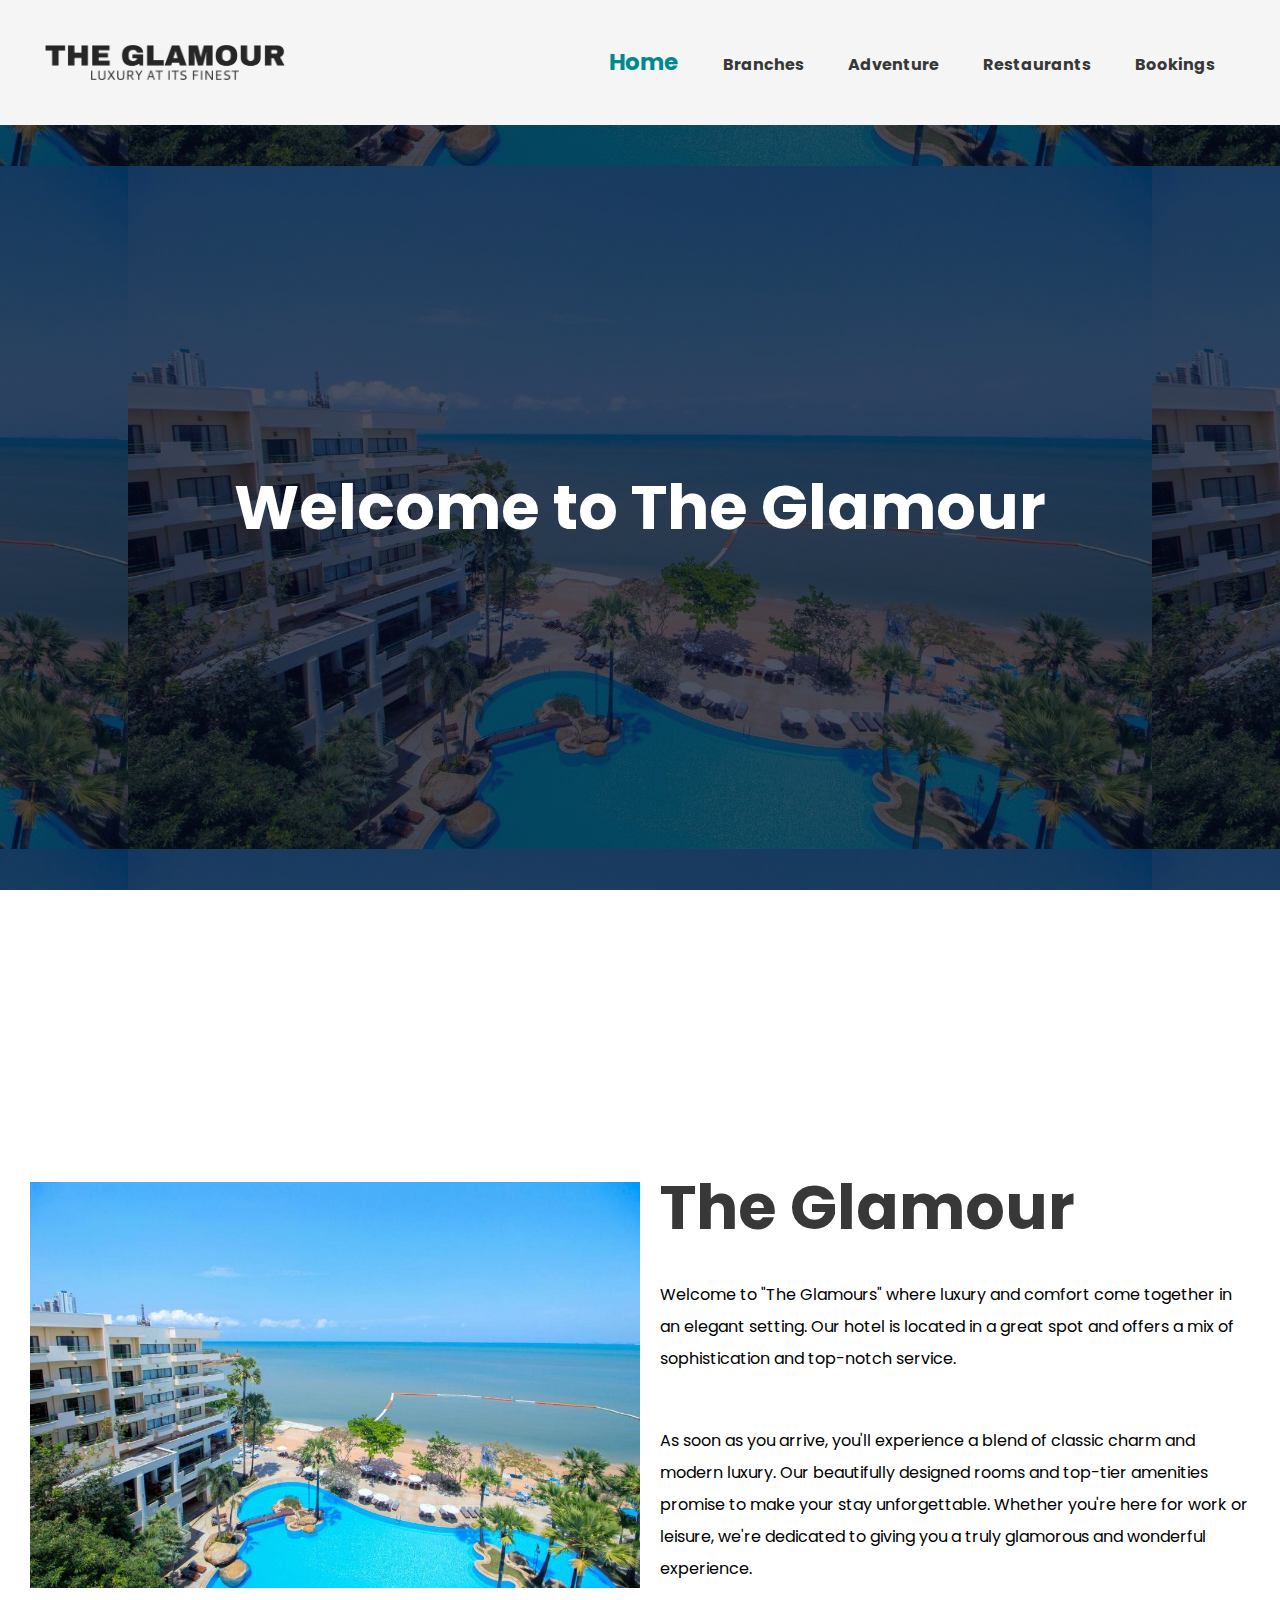
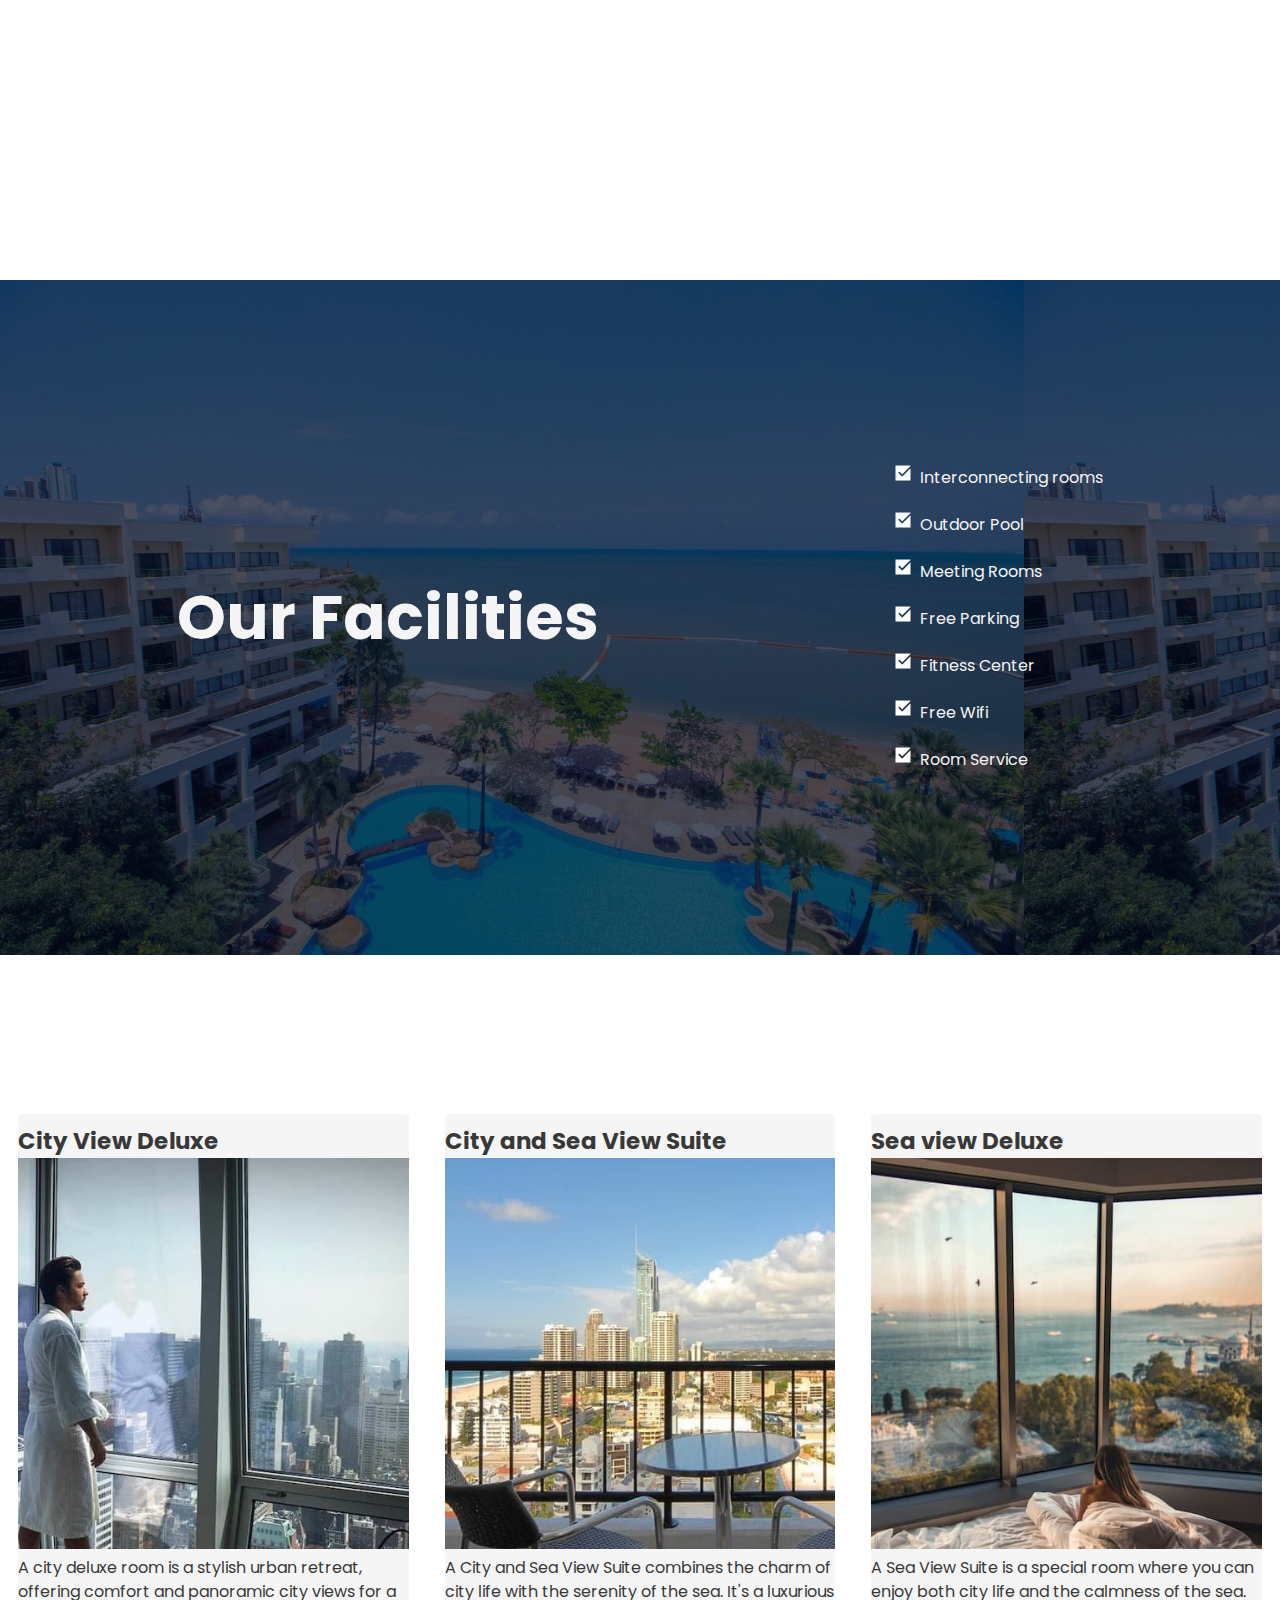
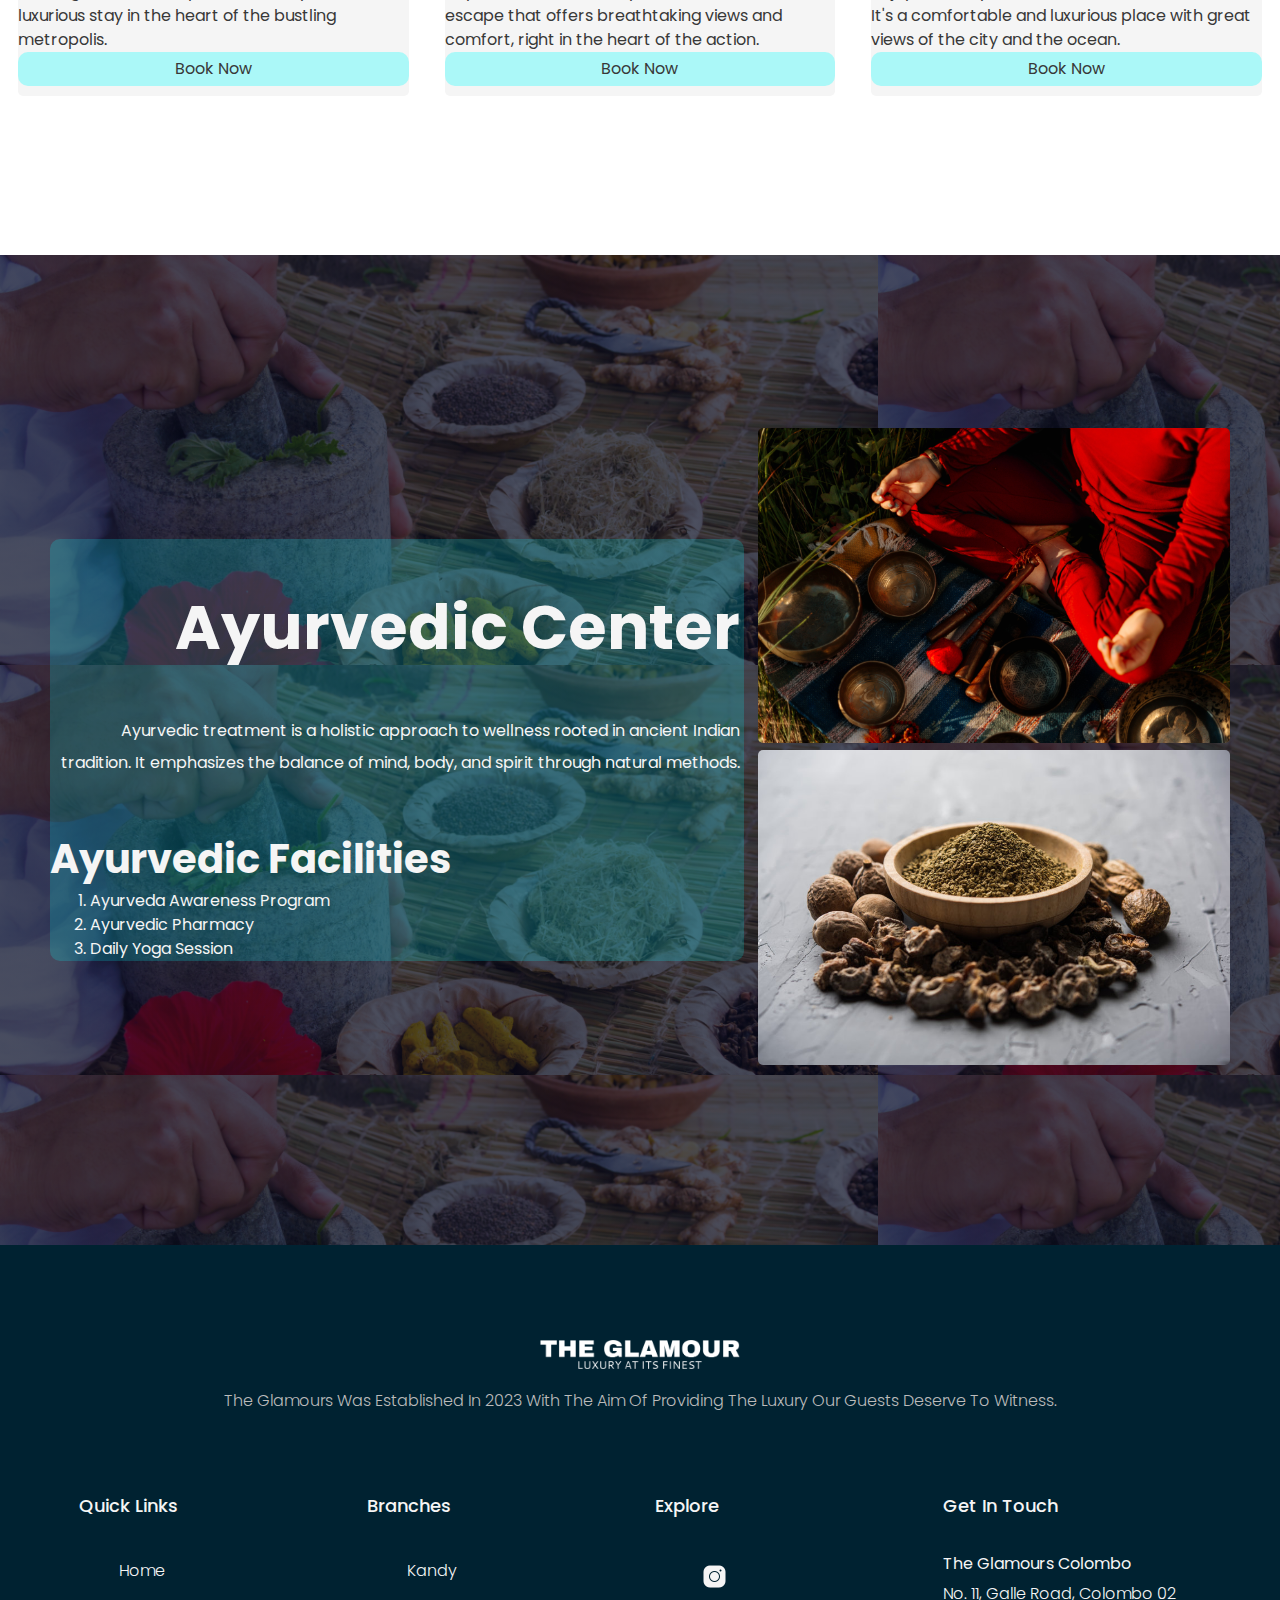
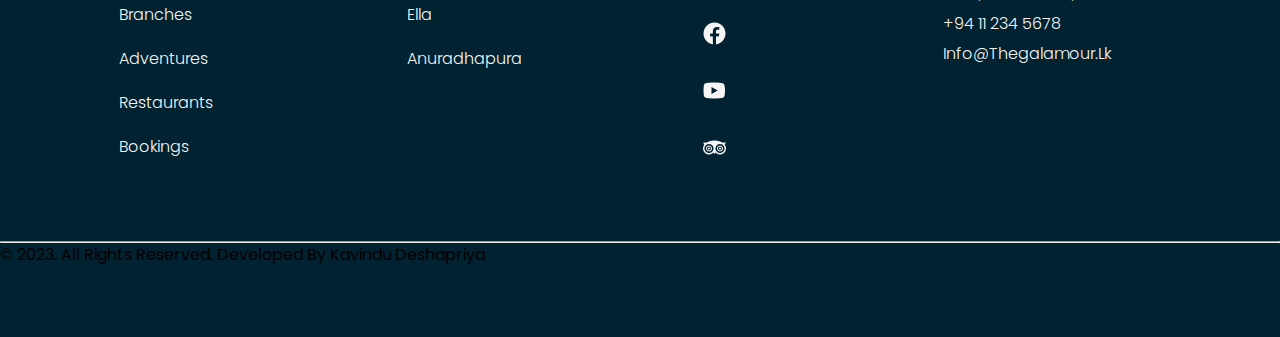
==== commit 5502f5f9: "index.html" ====
--- a/index.html
+++ b/index.html
@@ -4,8 +4,8 @@
     <meta charset="utf-8">
     <meta name="viewport" content="width=device-width, initial-scale=1">
     <meta name="description" content="This is a hotel web application for clients and customers.">
-    <link rel="stylesheet" href="/styles/main_style.css">
-    <link rel="stylesheet" href="/styles/normalize.css">  
+    <link rel="stylesheet" href="styles/main_style.css">
+    <link rel="stylesheet" href="styles/normalize.css">  
     <link rel="apple-touch-icon" sizes="180x180" href="apple-touch-icon.png">
     <link rel="icon" type="image/png" sizes="32x32" href="favicon-32x32.png">
     <link rel="icon" type="image/png" sizes="16x16" href="favicon-16x16.png">
@@ -149,7 +149,7 @@
             </div>
         </section>
         <hr>
-        <p>A</p>
+        <p>© 2023. All Rights Reserved. Developed By Kavindu Deshapriya</p>
         <!-- 
         
             References
